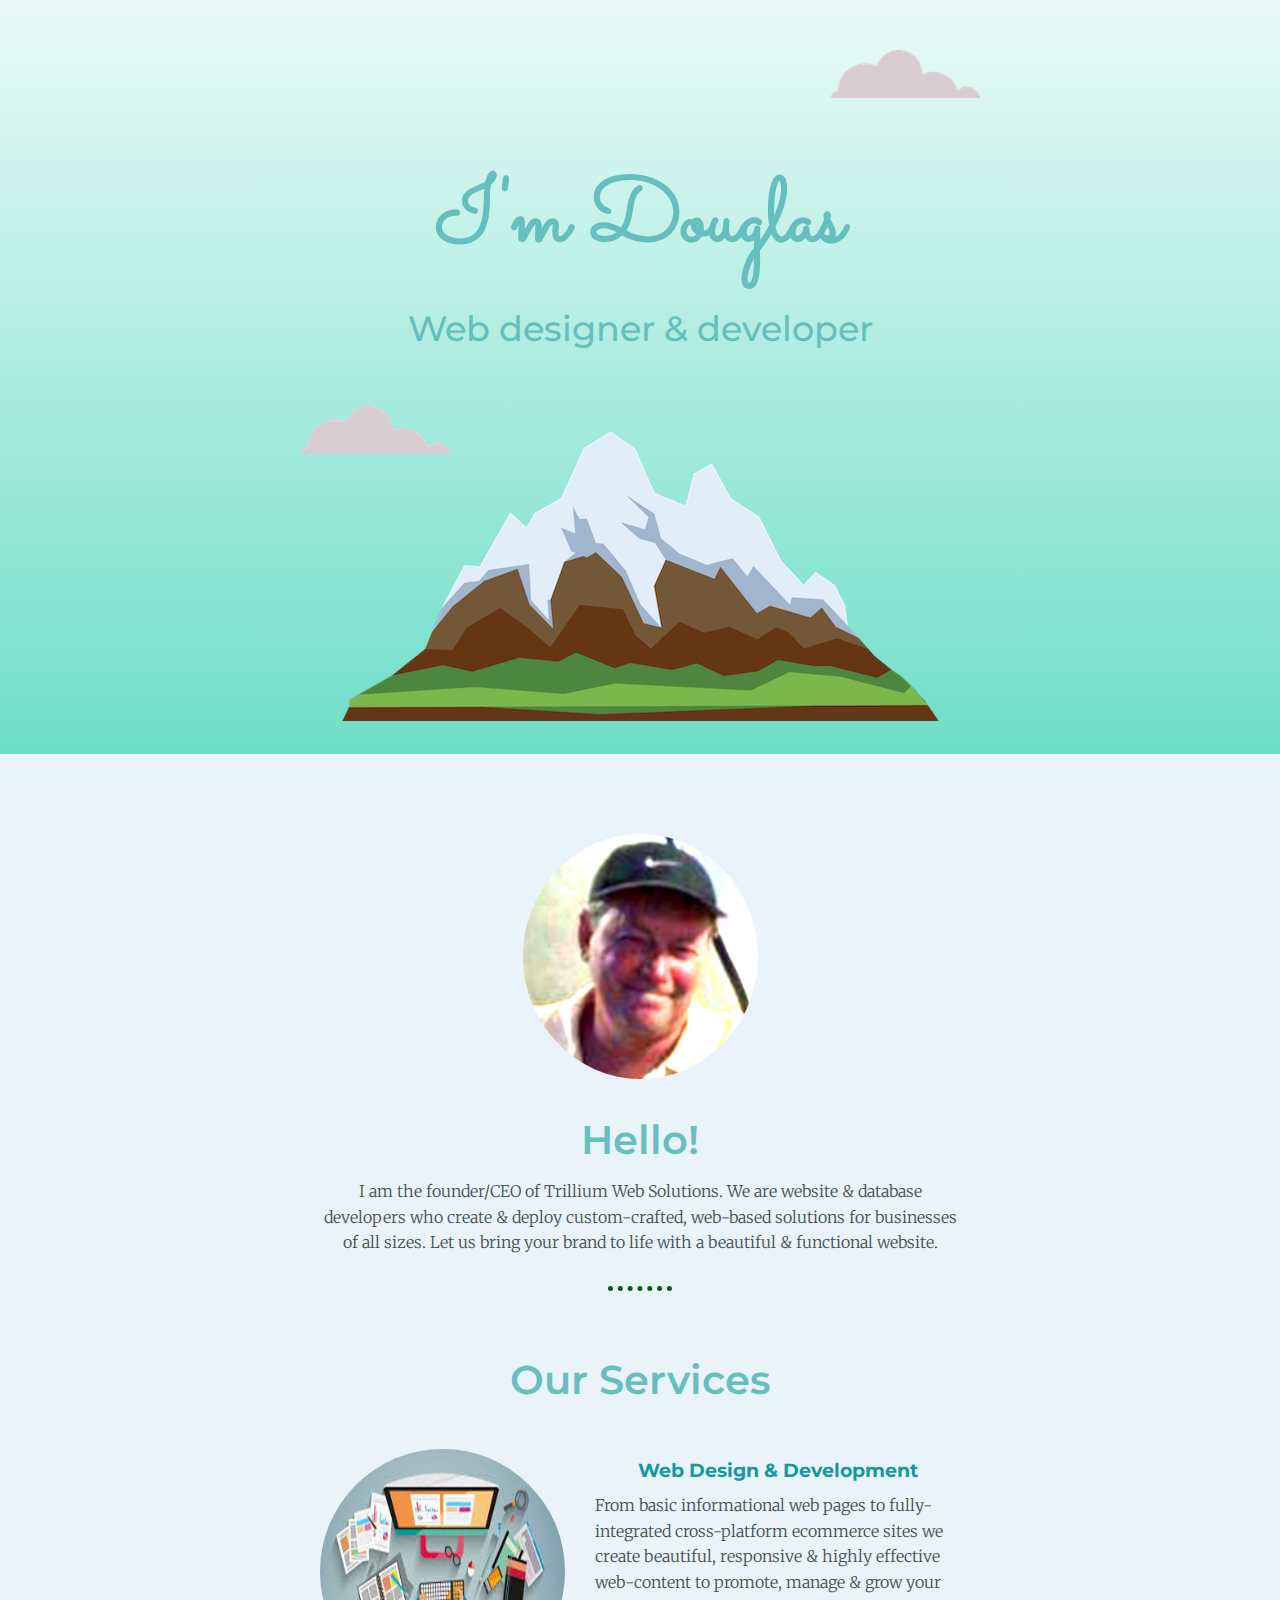
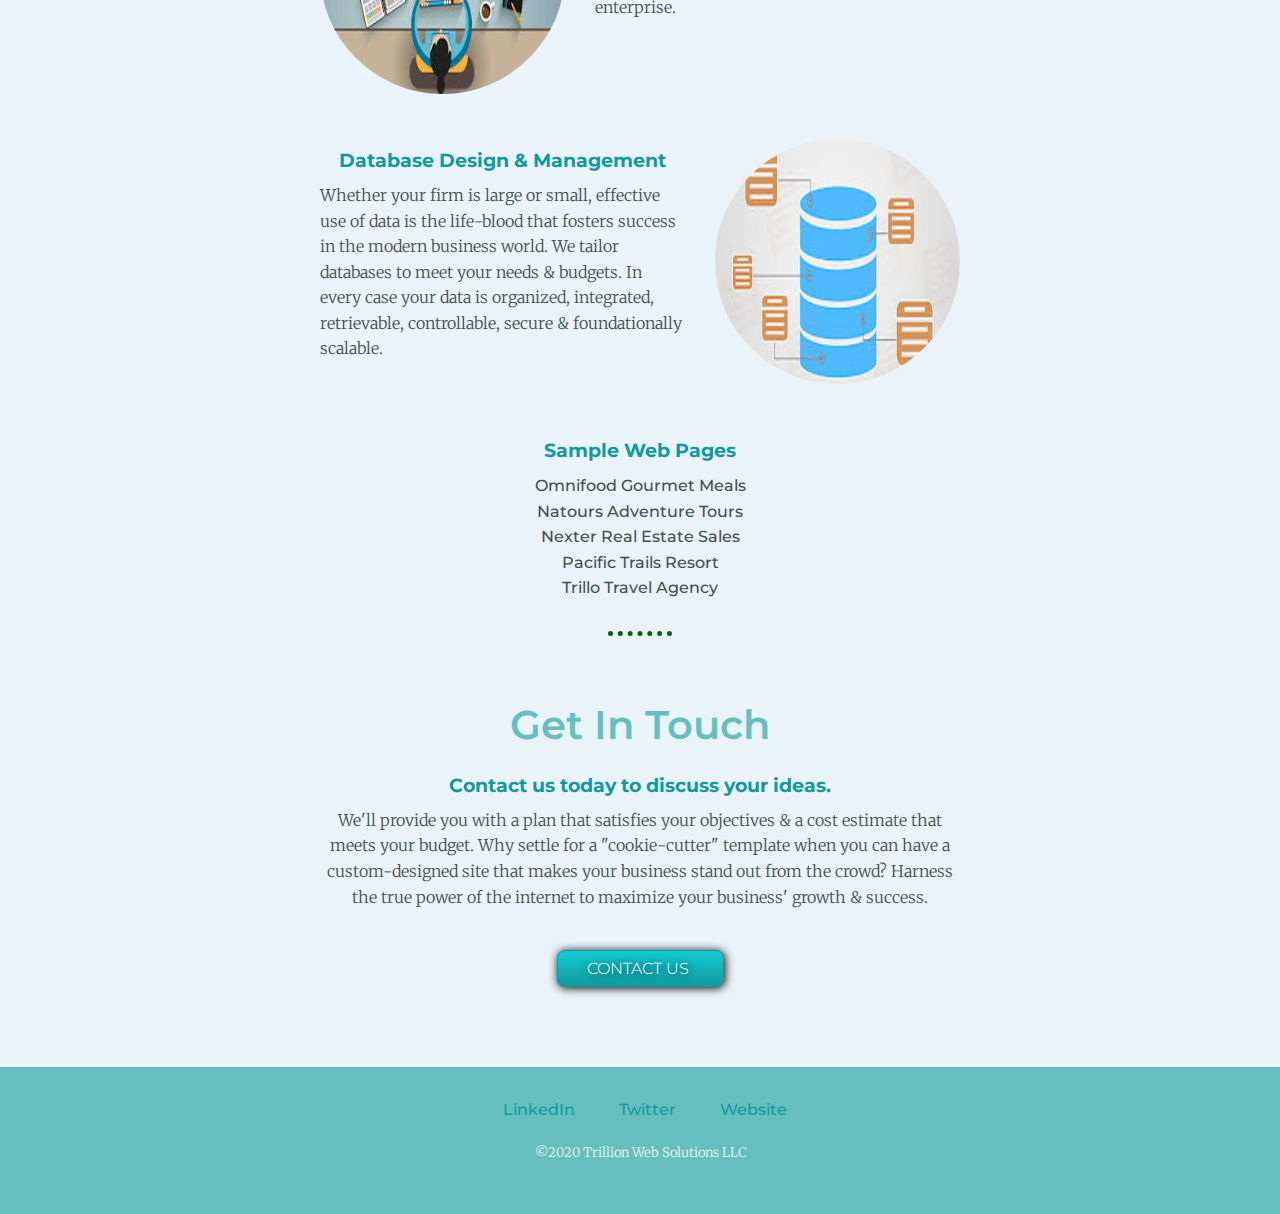
==== index.html @ 15c3b9f3 "First Commit" ====
<!DOCTYPE html>
<html lang="en" dir="ltr">
  <head>
    <meta charset="utf-8">
    <title>Douglas Heller</title>
    <link rel="stylesheet" type="text/css" href="css/styles.css">
    <link rel="icon" href="favicon.ico">
    <link href="https://fonts.googleapis.com/css2?family=Merriweather&family=Montserrat:wght@300;400;500&family=Sacramento&display=swap" rel="stylesheet">
  </head>
  <body>
    <div class="top-container">
      <img  src="img/cloud.png" alt="cloud" class="top-cloud">
      <h1>I'm Douglas</h1>
      <h2 class="sub-title">Web designer & developer</h2>
      <img src="img/cloud.png" alt="cloud" class="bottom-cloud">
      <img src="img/mountain.png" alt="mountain">
    </div>
    <div class="middle-container">
      <div class="profile">
        <img src="img/douglas.jpg" alt="Douglas Heller" class="image-round">
        <h2>Hello!</h2>
        <p>
          I am the founder/CEO of Trillium Web Solutions. We are website
          & database developers who create & deploy custom-crafted, web-based
          solutions for businesses of all sizes. Let us bring your brand to life
          with a beautiful & functional website.
        </p>
      </div>
      <hr>
      <div class="skills">
        <h2>Our Services</h2>
        <div class="skill-row clearfix">
          <img src="img/web2.jpg" alt="Web design" class="image-round skill-image-1">
          <h3>Web Design & Development</h3>
          <p class="skill-para">
            From basic informational web pages to fully-integrated cross-platform
            ecommerce sites we create beautiful, responsive & highly effective web-content
            to promote, manage & grow your enterprise.
          </p>
        </div>
        <div class="skill-row clearfix">
          <img  src="img/database2.jpg" alt="Database design" class="image-round skill-image-2">
          <h3>Database Design & Management</h3>
          <p class="skill-para">
            Whether your firm is large or small, effective use of data is the life-blood
            that fosters success in the modern business world. We tailor databases to meet
            your needs & budgets. In every case your data is organized, integrated,
            retrievable, controllable, secure & foundationally scalable.
          </p>
        </div>
        <div class="skill-row clearfix">
          <h3>Sample Web Pages</h3>
          <ul class="web-list">
            <li><strong><a class="web-link" href="https://dfhellerjr.github.io/Omnifood/index.html">Omnifood Gourmet Meals</a></strong></li>
            <li><strong><a class="web-link" href="https://dfhellerjr.github.io/Natours/index.html">Natours Adventure Tours</a></strong></li>
            <li><strong><a class="web-link" href="https://dfhellerjr.github.io/Nexter/index.html">Nexter Real Estate Sales</a></strong></li>
            <li><strong><a class="web-link" href="https://dfhellerjr.github.io/PacificTrails/index.html">Pacific Trails Resort</a></strong></li>
            <li><strong><a class="web-link" href="https://dfhellerjr.github.io/Trillo/index.html">Trillo Travel Agency</a></strong></li>
          </ul>
        </div>
      </div>
      <hr>
      <div class="contact-me">
        <h2>Get In Touch</h2>
        <h3>Contact us today to discuss your ideas.</h3>
        <p>
          We'll provide you with a plan that satisfies your objectives & a cost
          estimate that meets your budget. Why settle for a "cookie-cutter" template
          when you can have a custom-designed site that makes your business stand out
          from the crowd? Harness the true power of the internet to maximize your business'
          growth & success.
        </p>
        <a class="btn" href="contact.html">CONTACT US</a>
      </div>
    </div>
    <div class="bottom-container">
      <a class="footer-link first" href="https://www.linkedin.com/">LinkedIn</a>
      <a class="footer-link" href="https://twitter.com/">Twitter</a>
      <a class="footer-link" href="https://github.com/dfhellerjr">Website</a>
      <p>©2020 Trillion Web Solutions LLC</p>
    </div>
  </body>
</html>
---- css/styles.css ----
*,
*::before,
*::after
{
  margin: 0;
  padding: 0;
  box-sizing: inherit;
}
/* clearfix hack */
.clearfix::after
{
  content: "";
  clear: both;
  display: table;
}
/* tag selectors */
html
{
  xbox-sizing: border-box;
  /* set relative font-size (1 rem) to 10px */
  font-size: 62.5%;
}
body
{
  font-family: "Merriweather", serif;
  color: #40514E;
  font-weight: 300;
  line-height: 1.6;
  /* default font size: 16px */
  font-size: 1.6rem;
  margin: 0;
  padding: 0;
  text-align: center;
}
h1
{
  padding-top: 15rem;
  font-size: 9rem;
  font-family: "Sacramento", cursive;
  color: #66BFBF;
  font-weight: 600;
}
h2,
h3
{
  font-family: "Montserrat", sans-serif;
  padding-top: 7px;
  padding-bottom: 7px;
}
h2
{
  font-size: 4rem;
  font-weight: 600;
  color: #66BFBF;
}
h3
{
  color: #11999E;
}
hr
{
  margin: 3rem auto;
  border-style: none;
  border-top-style: dotted;
  border-color: darkgreen;
  border-width: 5px;
  width: 5%;
  text-align: center;
  height: 2rem;
}
ul
{
  list-style: none;
  padding: 0;
  margin: 0;
}
/* class selectors */
.top-container
{
  background: -webkit-gradient( linear, left top, left bottom, from(#eafaf7), to(#6edec9));
  background: -o-linear-gradient( #eafaf7, #6edec9);
  background: linear-gradient( #eafaf7, #6edec9);
  position: relative;
  padding-bottom: 2.5rem;
}
.image-round
{
  border-radius: 50%;
  height: 24.5rem;
  margin-bottom: 1.5rem;
}
.sub-title
{
  font-size: 3.5rem;
  font-weight: 500;
}
.top-cloud
{
  position: absolute;
  right: 30rem;
  top: 5rem;
}
.bottom-cloud
{
  position: absolute;
  left: 30rem;
  bottom: 30rem;
}
.middle-container
{
  padding: 5rem 0;
  background-color: #eaf2fa;
}
.profile
{
  padding-top: 3rem;
  width: 50%;
  margin: 0 auto;
}
.skill-row
{
  width: 50%;
  margin: 3rem auto;
}
.skill-image-1
{
  margin-right: 3rem;
  float: left;
}
.skill-image-2
{
  margin-left: 3rem;
  float: right;
}
.skill-para
{
  text-align: left;
}
.web-link:link,
.web-link:visited
{
  display: inline-block;
  font-family: "Montserrat", sans-serif;
  color: inherit;
  font-weight: 500;
  text-decoration: none;
}
.web-link:hover,
.web-link:active
{
  color: #66BFBF;
  transform: scale(1.05);
}
.contact-me
{
  width: 50%;
  margin: 3rem auto;
}
.contact-me p
{
  margin: 0 auto 4rem;
}
.btn:link,
.btn:visited
{
  display: inline-block;
  height: 2rem;
  width: 15rem;
  background-color: #11cdd4;
  background-image: -webkit-linear-gradient(top, #11cdd4, #11999E);
  background-image: -moz-linear-gradient(top, #11cdd4, #11999E);
  background-image: -ms-linear-gradient(top, #11ccd4, #11999E);
  background-image: -o-linear-gradient(top, #11cdd4, #11999E);
  background-image: linear-gradient(to bottom, #11cdd4, #11999E);
  -webkit-border-radius: 8px;
  -moz-border-radius: 8px;
  border-radius: 8px;
  font-family: 'Montserrat', sans-serif;
  color: #fff;
  padding: 5px 10px 10px 5px;
  box-shadow: 1px 1px 10px 0px #000000;
  -webkit-box-shadow: 1px 1px 10px 0px #000000;
  -moz-box-shadow: 1px 1px 10px 0px #000000;
  text-shadow: 1px 1px 10px #000000;
  border: solid #11999E 1px;
  text-decoration: none;
}
.btn:hover,
.btn:active
{
  background-color: #30e3cb;
  background-image: -webkit-linear-gradient(top, #30e3cb, #2bc4ed);
  background-image: -moz-linear-gradient(top, #30e3cb, #2bc4ed);
  background-image: -ms-linear-gradient(top, #30e3cb, #2bc4ed);
  background-image: -o-linear-gradient(top, #30e3cb, #2bc4ed);
  background-image: linear-gradient(to bottom, ##30e3cb, #2bc4ed);
  transform: scale(1.1);
}
.bottom-container
{
  xmargin-top: 5rem;
  padding: 3rem 0rem;
  background-color: #66BFBF;
}
.bottom-container .first
{
  margin-left: 5rem;
}
.footer-link:link,
.footer-link:visited
{
  display: inline-block;
  font-family: "Montserrat", sans-serif;
  color: #11999E;
  font-weight: 500;
  text-decoration: none;
  margin-right: 4rem;
}
.footer-link:hover,
.footer-link:active
{
  color: #EAF6F6;
  transform: scale(1.2);
}
.bottom-container p
{
  padding: 2rem 0;
  font-size: 1.3rem;
  color: #EAF6F6;
}
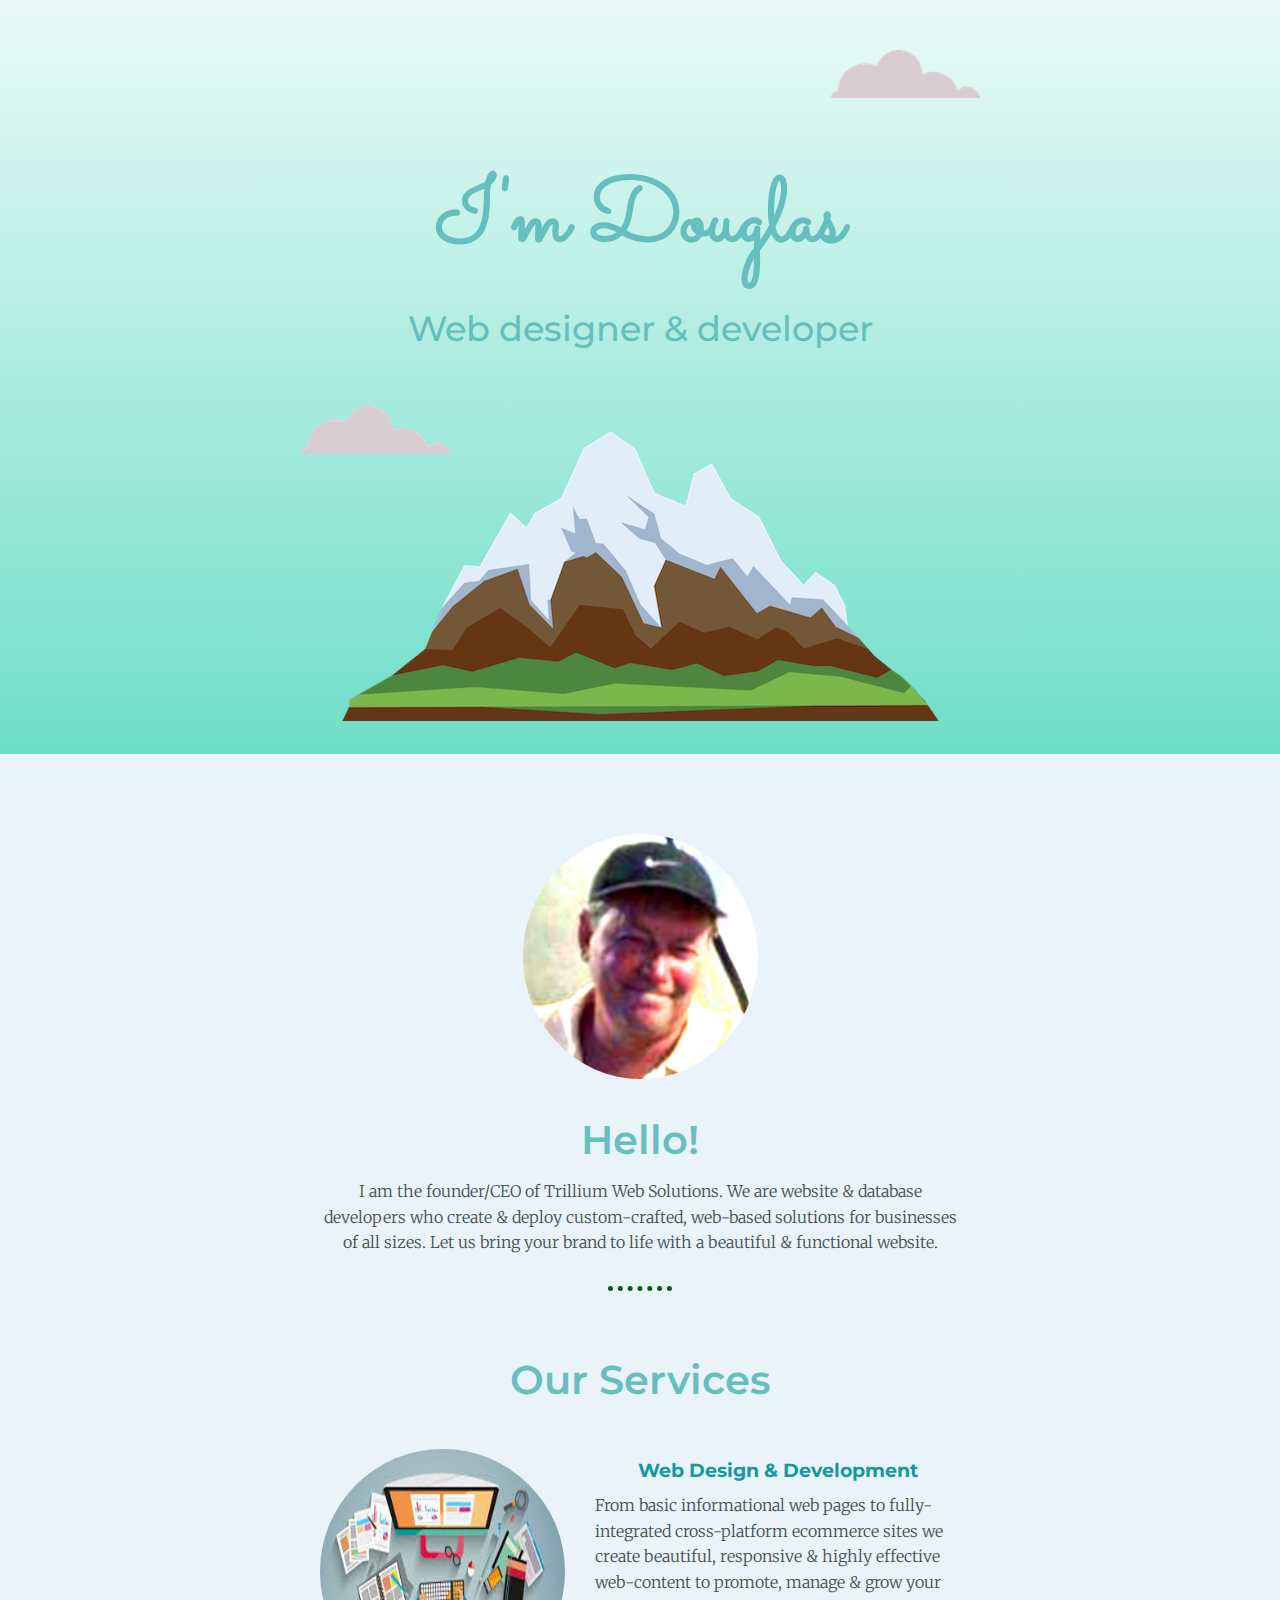
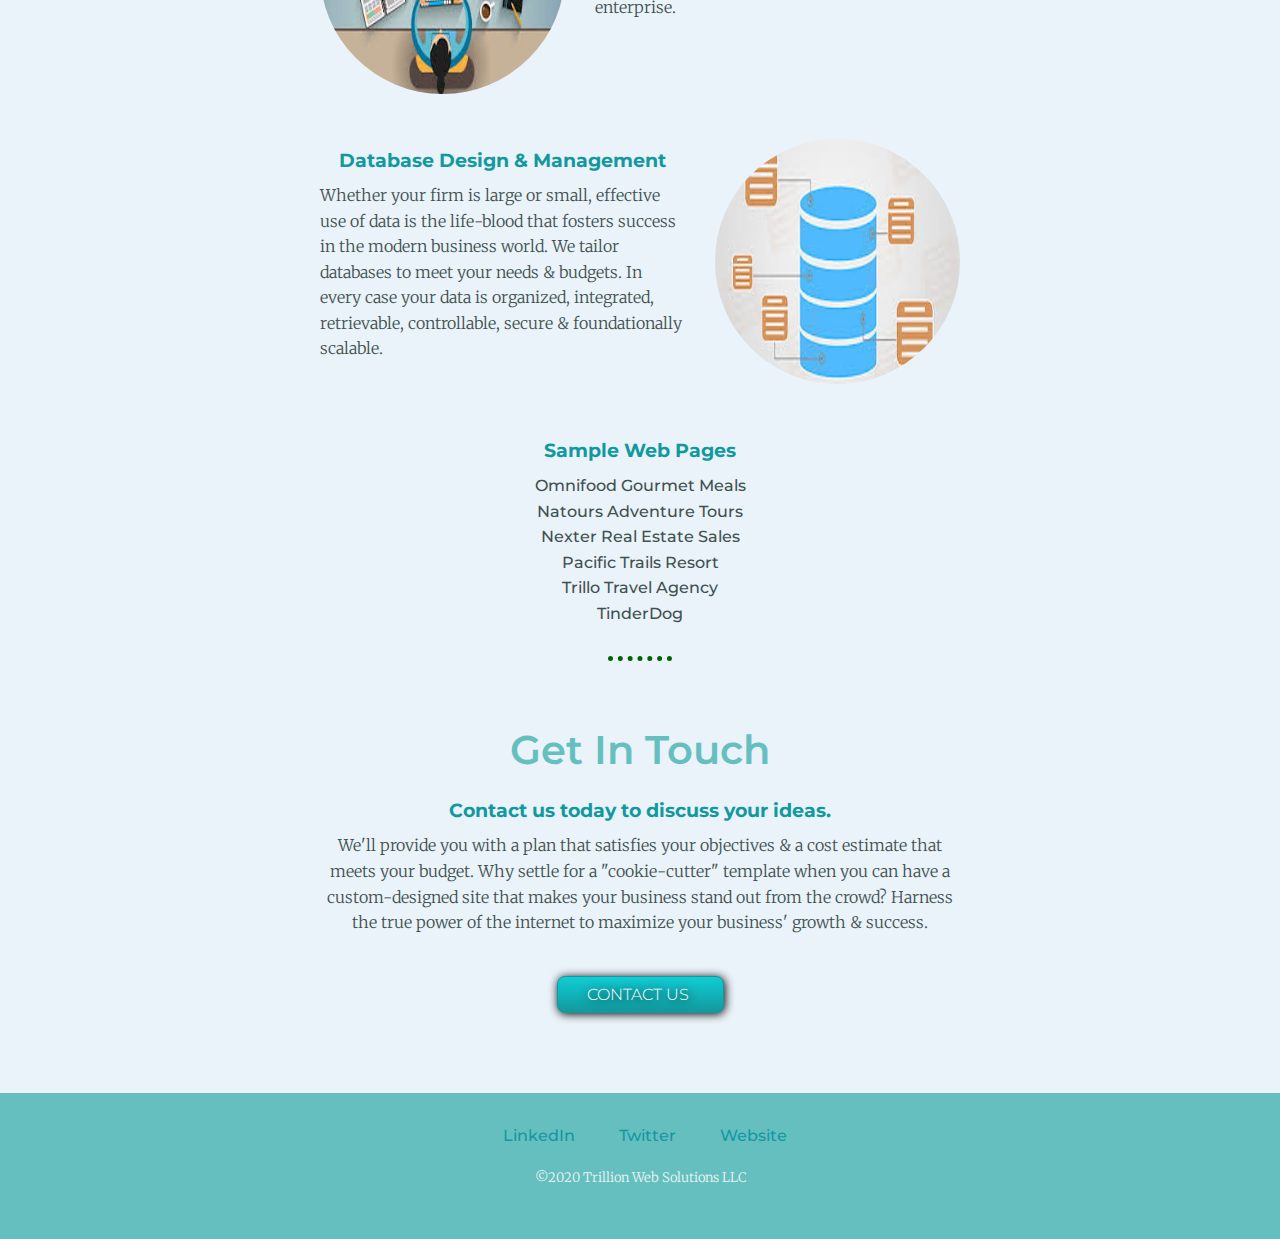
==== commit 182a2dbc: "added link" ====
--- a/index.html
+++ b/index.html
@@ -56,6 +56,9 @@
             <li><strong><a class="web-link" href="https://dfhellerjr.github.io/Nexter/index.html">Nexter Real Estate Sales</a></strong></li>
             <li><strong><a class="web-link" href="https://dfhellerjr.github.io/PacificTrails/index.html">Pacific Trails Resort</a></strong></li>
             <li><strong><a class="web-link" href="https://dfhellerjr.github.io/Trillo/index.html">Trillo Travel Agency</a></strong></li>
+            <li><strong><a class="web-link" href="https://dfhellerjr.github.io/TinderDog/index.html">TinderDog</a></strong></li>
+
+
           </ul>
         </div>
       </div>
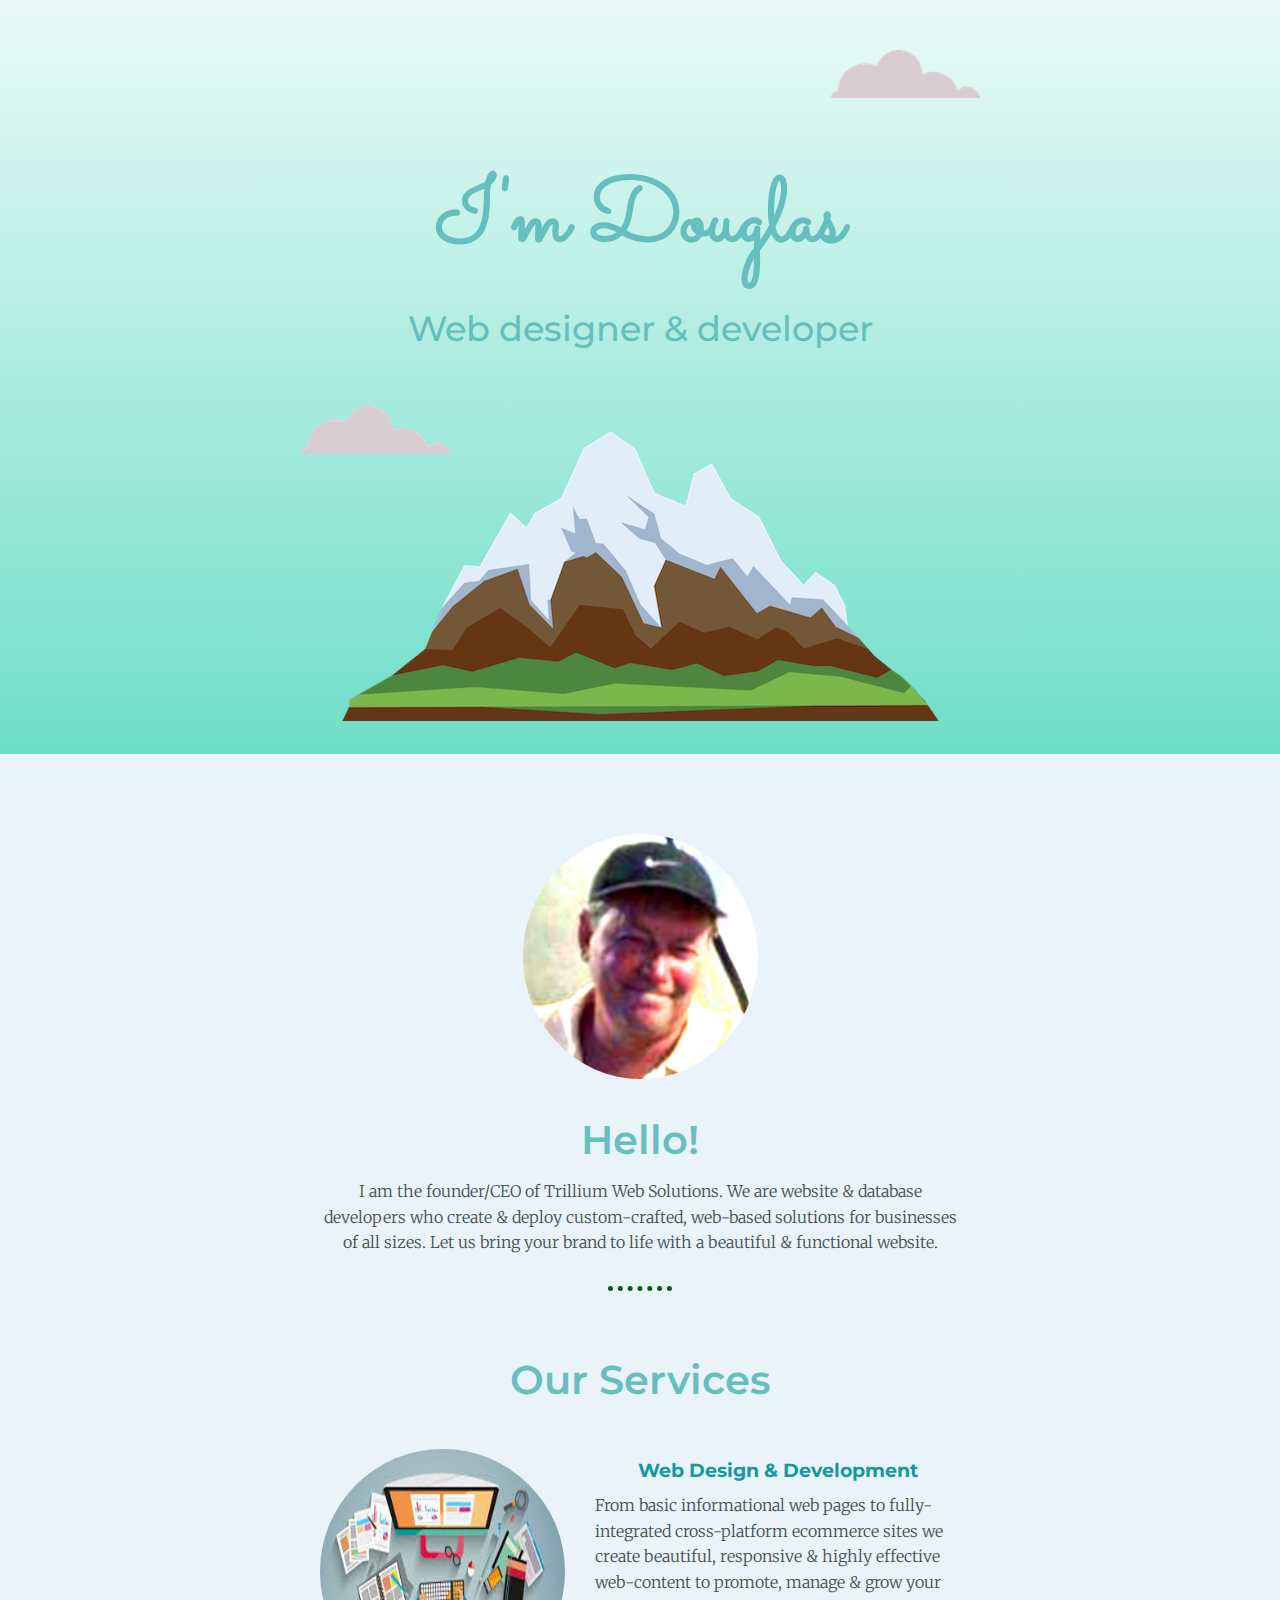
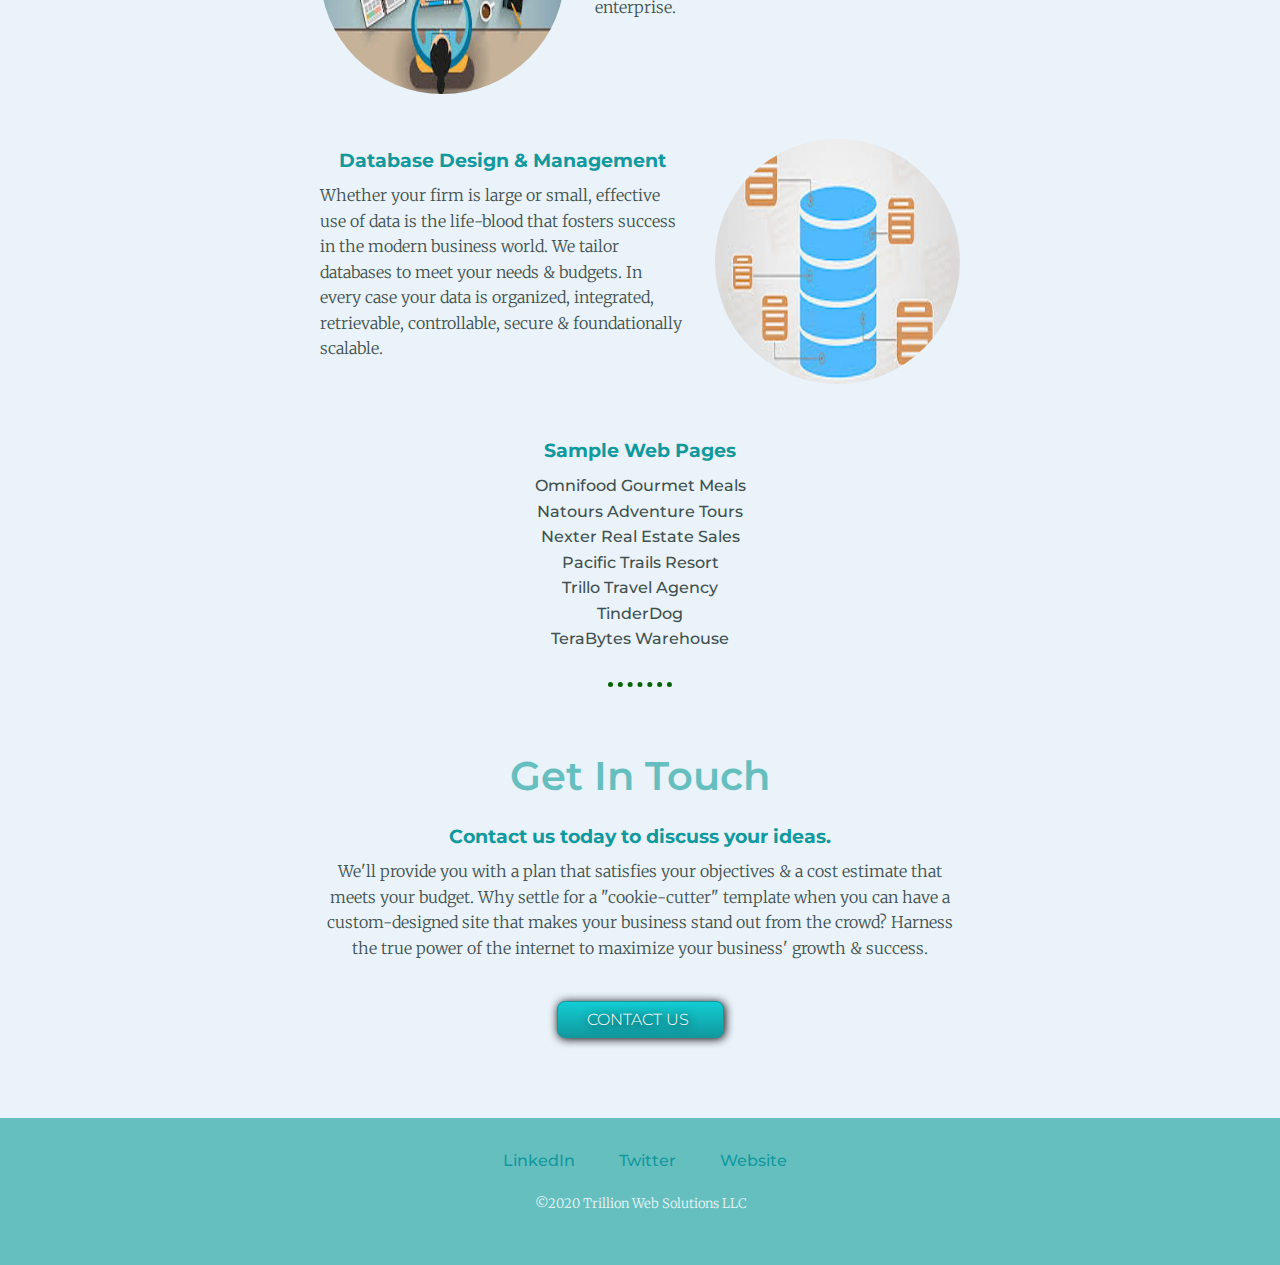
==== commit 5dd34d12: "add repository" ====
--- a/index.html
+++ b/index.html
@@ -57,8 +57,7 @@
             <li><strong><a class="web-link" href="https://dfhellerjr.github.io/PacificTrails/index.html">Pacific Trails Resort</a></strong></li>
             <li><strong><a class="web-link" href="https://dfhellerjr.github.io/Trillo/index.html">Trillo Travel Agency</a></strong></li>
             <li><strong><a class="web-link" href="https://dfhellerjr.github.io/TinderDog/index.html">TinderDog</a></strong></li>
-
-
+            <li><strong><a class="web-link" href="https://dfhellerjr.github.io/TeraBytes-Warehouse/index.html">TeraBytes Warehouse</a></strong></li>
           </ul>
         </div>
       </div>
--- a/css/styles.css
+++ b/css/styles.css
@@ -198,7 +198,6 @@
 }
 .bottom-container
 {
-  xmargin-top: 5rem;
   padding: 3rem 0rem;
   background-color: #66BFBF;
 }
